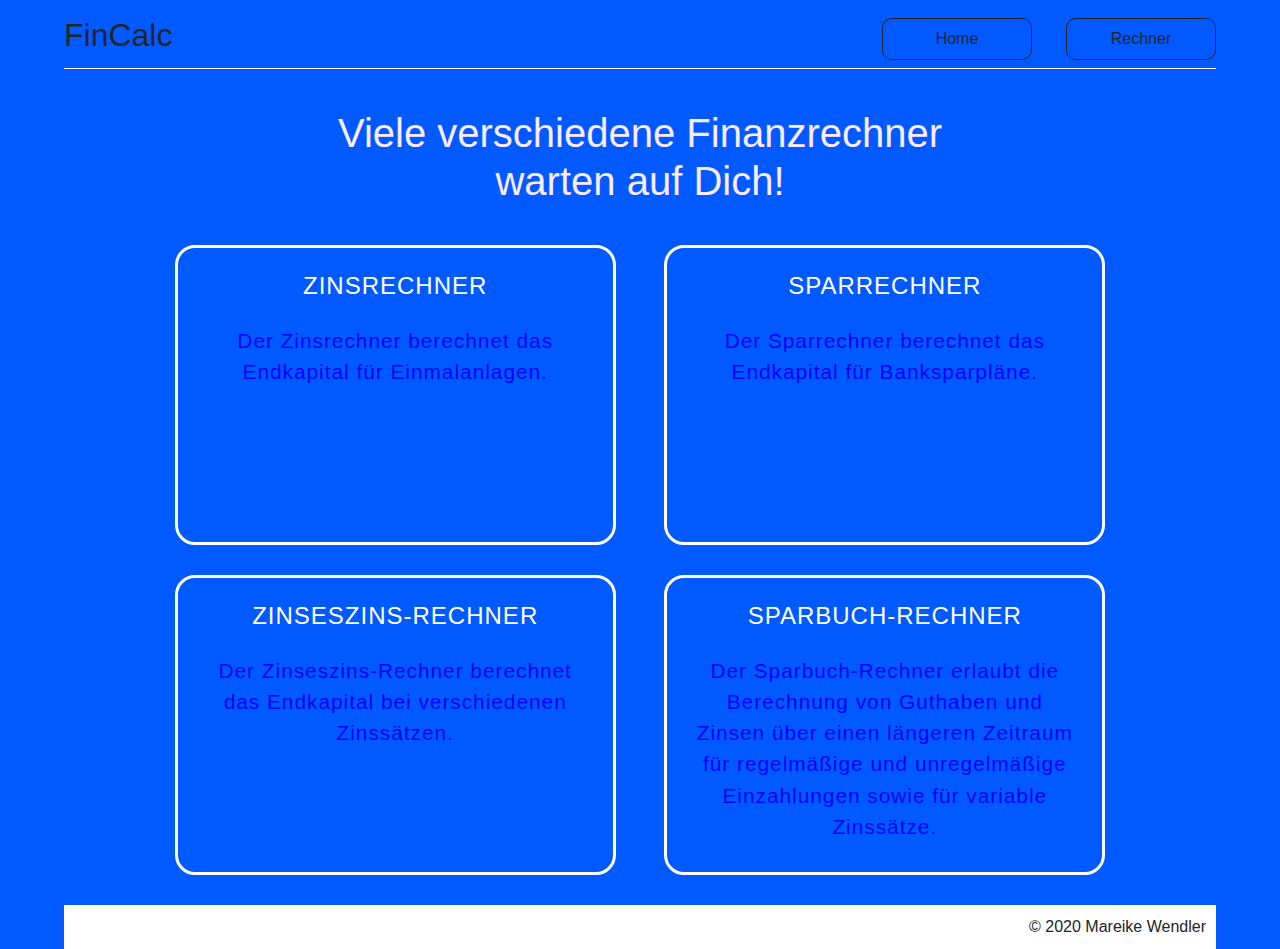
==== index.html @ 2e3aa0d5 "Umbenennung in index.html" ====
<!DOCTYPE html>
<html lang="de" dir="ltr">

<head>
  <meta charset="utf-8">
  <link rel="stylesheet" href="https://stackpath.bootstrapcdn.com/bootstrap/4.4.1/css/bootstrap.min.css">
  <link rel="stylesheet" href="path/to/font-awesome/css/font-awesome.min.css">
  <link rel="stylesheet" href="calculator.css">
  <title>Startseite</title>
</head>

<body>
  <header class="header-container">
    <h2 class="header-title">FinCalc</h2>
    <nav class="navbar">
      <ul class="nav-list">
        <li class="nav-list-item">Home</li>
        <li class="nav-list-item">Rechner</li>
      </ul>
    </nav>
  </header>

  <h1 class="page-title">Viele verschiedene Finanzrechner warten auf Dich!</h1>
  <div class="home-table" role="main">
    <div class="table-field"><a href="zinsrechner.html">
        <h4 class="table-field-title">Zinsrechner</h4>
        <p class="table-field-text">Der Zinsrechner berechnet das Endkapital für Einmalanlagen.</p>
      </a></div>
    <div class="table-field"><a href="sparrechner.html">
        <h4 class="table-field-title">Sparrechner</h4>
        <p class="table-field-text">Der Sparrechner berechnet das Endkapital für Banksparpläne.</p>
      </a></div>
    <div class="table-field">
      <h4 class="table-field-title">Zinseszins-Rechner</h4>
      <p class="table-field-text">Der Zinseszins-Rechner berechnet das Endkapital bei verschiedenen Zinssätzen.</p>
    </div>
    <div class="table-field">
      <h4 class="table-field-title">Sparbuch-Rechner</h4>
      <p class="table-field-text">Der Sparbuch-Rechner erlaubt die Berechnung von Guthaben und Zinsen über einen längeren Zeitraum für regelmäßige und unregelmäßige Einzahlungen sowie für variable Zinssätze.</p>
    </div>
  </div>

  <footer>&copy; 2020 Mareike Wendler</footer>
</body>

</html>
---- calculator.css ----
/* Allgemeine Formatierungen */
* {
  margin: 0;
  padding: 0;
}

body {
  width: 90%;
  margin: 0 auto;
  background-color: #005AFF;
}

a:hover {
  text-decoration: none;
}

.page-title {
  margin: 0 auto;
  padding: 1em 0;
  color: #FCEAFF;
  text-align: center;
}

/*----Header----*/
.header-container {
  width: 100%;
  display: flex;
  flex-direction: column;
  justify-content: space-between;
  align-items: center;
  border-bottom: 1px solid white;
  margin-top: 10px;
}

.navbar {
  width: 100%;
}

.nav-list {
  list-style: none;
  display: flex;
  justify-content: space-between;
  margin: 0 auto;
  width: 375px;
}

.nav-list-item {
  text-align: center;
  border: 1px solid;
  padding: 0.5em 1.5em;
  width: 150px;
  border-radius: 10px;
}

.nav-list-item:hover,
.nav-list-item:focus {
    cursor: pointer;
}

footer {
  background: white;
  text-align: right;
  padding: 10px;
}
/*----Startseite---- */
.home-table {
  display: flex;
  flex-direction: column;
}

.table-field {
  letter-spacing: 1px;
  text-transform: uppercase;
  border: 3px solid;
  width: 90%;
  border-radius: 20px;
  text-align: center;
  font-size: 1.3em;
  color: white;
  margin: 0 auto 30px auto;
}

.table-field:hover,
.table-field:focus {
  transform: scale(1.05);
}

.table-field-title {
  padding: 1em 0;
  color: white;
  margin: 0 auto;
}

.table-field-text {
  text-transform: none;
  padding: 0 1.2em;
  color: blue;
  margin: 0 auto 25px auto;
}

@media (min-width: 800px) {
  .header-container {
    flex-direction: row;
  }

  .navbar {
    width: 350px;
    padding-right: 0;
  }

  .page-title {
    width: 75%;
  }
}

@media (min-width: 1150px) {
  .page-title {
    width: 55%;
  }

  .home-table {
    flex-direction: row;
    flex-wrap: wrap;
    justify-content: space-between;
    width: 85%;
    margin: 0 auto;
  }

  .table-field {
    height: 300px;
    max-width: 45%;
  }
}

@media (min-width: 1400px) {
  .home-table {
    width: 75%;
  }
}

/* Rechnerformular */
form {
  display: flex;
  justify-content: space-between;
  flex-direction: column;
}

label {
  display: flex;
  justify-content: center;
  align-items: center;
  font-weight: bold;
  text-transform: uppercase;
}

input {
  border-radius: 20px;
  border-color: #0082FF;
  text-align: center;
  margin-bottom: 10px;
  padding: 15px;
}

input[type=text]:focus {
  outline: none; /* löscht border bei Fokus */
  border-color: #FFBB3F;
}

.calc-button {
  padding: 0.7em 1.5em;
  text-transform: uppercase;
  border-radius: 10px;
  background-color: #FF7246;
  color: white;
  border-color: #FF7246;
  letter-spacing: 1px;
  margin: 20px 0  30px 0;
}

.calc-button:hover,
.calc-button:focus {
  background-color: white;
  border-color: #005AFF;
  color: #005AFF;
  outline: none;
}

.rechner-container {
  background-color: #FCEAFF;
  padding: 1em 1.5em;
  border-radius: 10px;
  margin: 0 auto 50px auto;
  max-width: 450px;
}

.result {
  border: 2px solid;
  border-radius: 20px;
  margin: 0 auto;
  width: 50%;
  padding: 1em 0;
  background-color: #FCEAFF;
  text-align: center;
  text-transform: uppercase;
  letter-spacing: 5px;
  font-weight: bold;
}

/* Diagramm */
.chart-container {
  margin: 3em 0;
  background-color: #FCEAFF;
  padding: 1em 1.5em;
  border-radius: 10px;
  visibility: hidden;
}

/* Tabelle */
.table-container {
  margin: 0 auto 20px auto;
}

th,td {
  border: 1px solid;
  padding: 1em 1.5em;
  background-color: white;
  text-transform: uppercase;
}
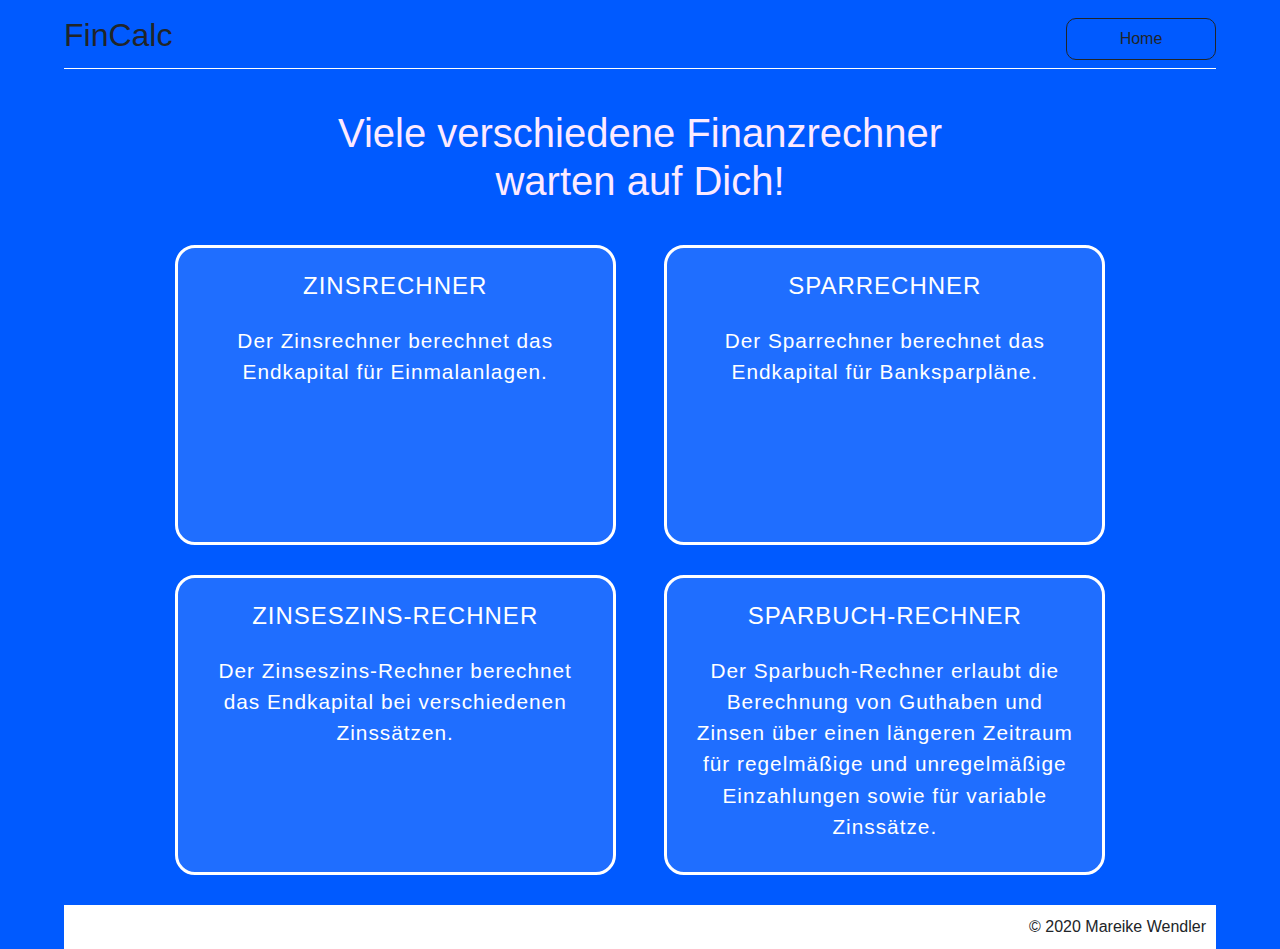
==== commit 946b0b38: "Input-type und Farben geändert" ====
--- a/index.html
+++ b/index.html
@@ -13,9 +13,8 @@
   <header class="header-container">
     <h2 class="header-title">FinCalc</h2>
     <nav class="navbar">
-      <ul class="nav-list">
+      <ul class="nav-list index-home__btn">
         <li class="nav-list-item">Home</li>
-        <li class="nav-list-item">Rechner</li>
       </ul>
     </nav>
   </header>
--- a/calculator.css
+++ b/calculator.css
@@ -7,7 +7,7 @@
 body {
   width: 90%;
   margin: 0 auto;
-  background-color: #005AFF;
+  background-color: rgb(0,90,255);
 }
 
 a:hover {
@@ -55,6 +55,12 @@
 .nav-list-item:hover,
 .nav-list-item:focus {
     cursor: pointer;
+    border-color: white;
+    color: white;
+}
+
+.index-home__btn {
+  justify-content: flex-end;
 }
 
 footer {
@@ -78,6 +84,7 @@
   font-size: 1.3em;
   color: white;
   margin: 0 auto 30px auto;
+  background-color: rgba(153,189,255,0.2);
 }
 
 .table-field:hover,
@@ -94,7 +101,7 @@
 .table-field-text {
   text-transform: none;
   padding: 0 1.2em;
-  color: blue;
+  color: white;
   margin: 0 auto 25px auto;
 }
 
@@ -161,9 +168,17 @@
   padding: 15px;
 }
 
-input[type=text]:focus {
+input[type=number]:focus,
+select:focus {
   outline: none; /* löscht border bei Fokus */
   border-color: #FFBB3F;
+}
+
+select {
+  border-radius: 20px;
+  width: 50%;
+  padding: 15px;
+  margin: 0 auto;
 }
 
 .calc-button {
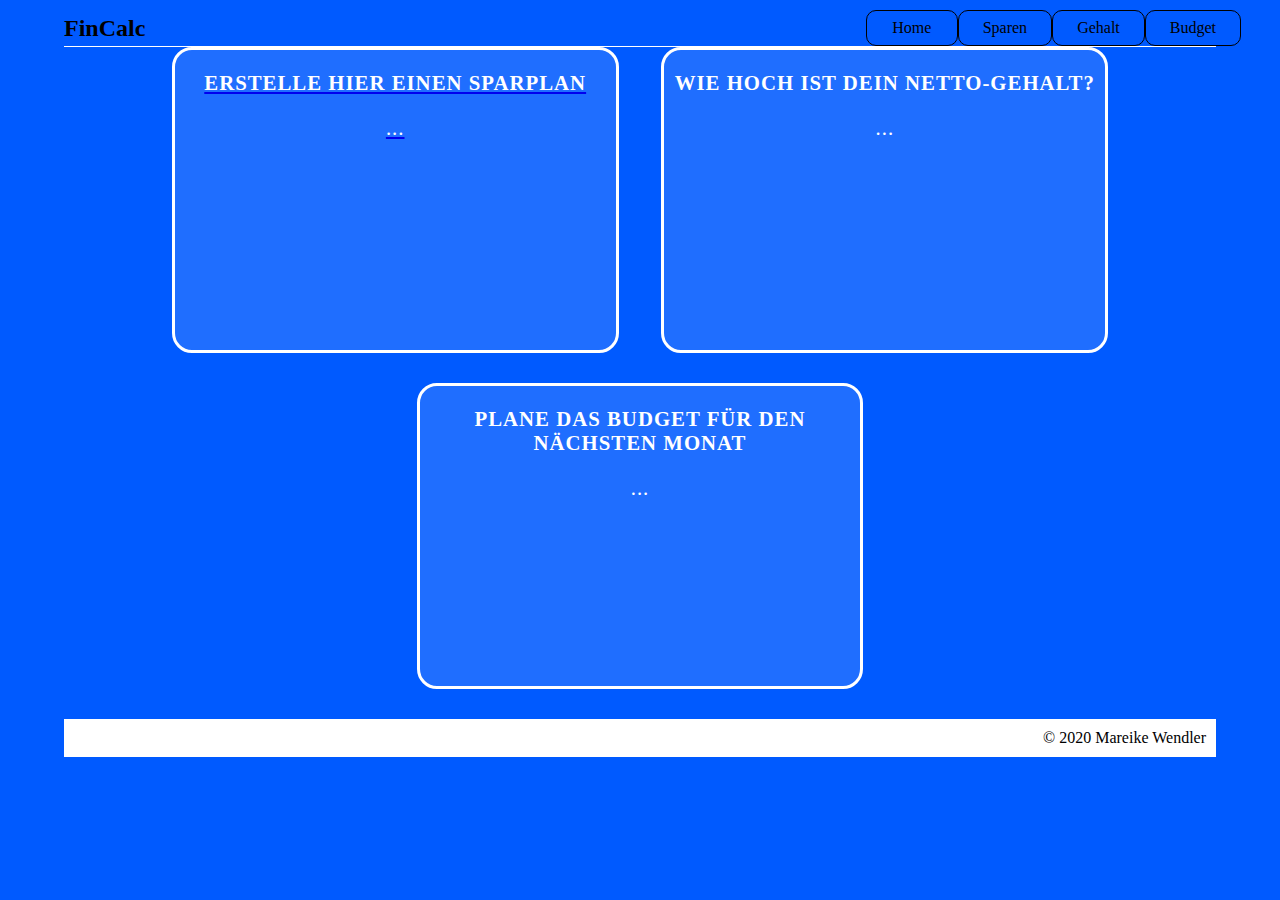
==== commit 5b36536c: "Sparrechner-Rechner fertig" ====
--- a/index.html
+++ b/index.html
@@ -3,7 +3,6 @@
 
 <head>
   <meta charset="utf-8">
-  <link rel="stylesheet" href="https://stackpath.bootstrapcdn.com/bootstrap/4.4.1/css/bootstrap.min.css">
   <link rel="stylesheet" href="path/to/font-awesome/css/font-awesome.min.css">
   <link rel="stylesheet" href="calculator.css">
   <title>Startseite</title>
@@ -14,30 +13,28 @@
     <h2 class="header-title">FinCalc</h2>
     <nav class="navbar">
       <ul class="nav-list index-home__btn">
-        <li class="nav-list-item">Home</li>
+        <li class="nav-list-item active">Home</li>
+        <li class="nav-list-item">Sparen</li>
+        <li class="nav-list-item">Gehalt</li>
+        <li class="nav-list-item">Budget</li>
       </ul>
     </nav>
   </header>
 
-  <h1 class="page-title">Viele verschiedene Finanzrechner warten auf Dich!</h1>
-  <div class="home-table" role="main">
-    <div class="table-field"><a href="zinsrechner.html">
-        <h4 class="table-field-title">Zinsrechner</h4>
-        <p class="table-field-text">Der Zinsrechner berechnet das Endkapital für Einmalanlagen.</p>
-      </a></div>
+  <main class="home-table" role="main">
     <div class="table-field"><a href="sparrechner.html">
-        <h4 class="table-field-title">Sparrechner</h4>
-        <p class="table-field-text">Der Sparrechner berechnet das Endkapital für Banksparpläne.</p>
+        <h4 class="table-field-title">Erstelle hier einen Sparplan</h4>
+        <p class="table-field-text">...</p>
       </a></div>
     <div class="table-field">
-      <h4 class="table-field-title">Zinseszins-Rechner</h4>
-      <p class="table-field-text">Der Zinseszins-Rechner berechnet das Endkapital bei verschiedenen Zinssätzen.</p>
+      <h4 class="table-field-title">Wie hoch ist Dein Netto-Gehalt?</h4>
+      <p class="table-field-text">...</p>
     </div>
     <div class="table-field">
-      <h4 class="table-field-title">Sparbuch-Rechner</h4>
-      <p class="table-field-text">Der Sparbuch-Rechner erlaubt die Berechnung von Guthaben und Zinsen über einen längeren Zeitraum für regelmäßige und unregelmäßige Einzahlungen sowie für variable Zinssätze.</p>
+      <h4 class="table-field-title">Plane das Budget für den nächsten Monat</h4>
+      <p class="table-field-text">...</p>
     </div>
-  </div>
+  </main>
 
   <footer>&copy; 2020 Mareike Wendler</footer>
 </body>
--- a/calculator.css
+++ b/calculator.css
@@ -85,6 +85,7 @@
   color: white;
   margin: 0 auto 30px auto;
   background-color: rgba(153,189,255,0.2);
+  transition: 0.5s;
 }
 
 .table-field:hover,
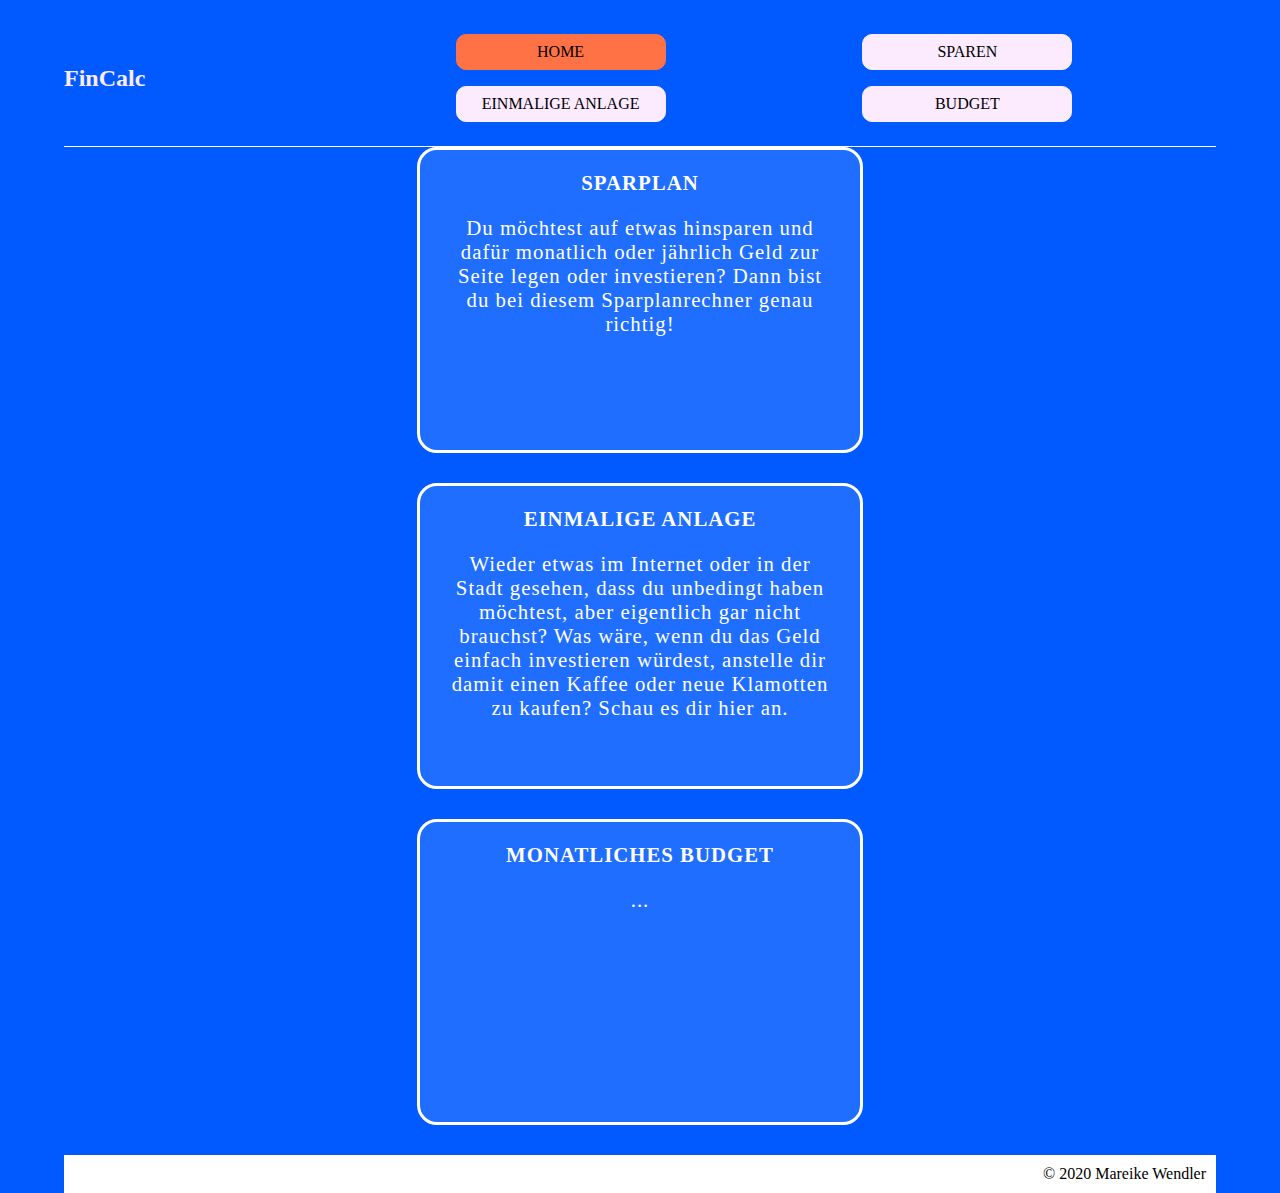
==== commit 5282b54d: "Layout verbessert" ====
--- a/index.html
+++ b/index.html
@@ -12,28 +12,34 @@
   <header class="header-container">
     <h2 class="header-title">FinCalc</h2>
     <nav class="navbar">
-      <ul class="nav-list index-home__btn">
-        <li class="nav-list-item active">Home</li>
-        <li class="nav-list-item">Sparen</li>
-        <li class="nav-list-item">Gehalt</li>
-        <li class="nav-list-item">Budget</li>
+      <ul class="nav-list">
+          <a href="index.html"><li class="nav-list-item active">Home</li></a>
+          <a href="sparrechner.html"><li class="nav-list-item">Sparen</li></a>
+          <a href="einmalige-anlage.html"><li class="nav-list-item">Einmalige Anlage</li></a>
+          <a href="budgetplaner.html"><li class="nav-list-item">Budget</li></a>
       </ul>
     </nav>
   </header>
 
   <main class="home-table" role="main">
-    <div class="table-field"><a href="sparrechner.html">
-        <h4 class="table-field-title">Erstelle hier einen Sparplan</h4>
-        <p class="table-field-text">...</p>
-      </a></div>
-    <div class="table-field">
-      <h4 class="table-field-title">Wie hoch ist Dein Netto-Gehalt?</h4>
+    <div class="rechner-grid-container">
+    <a href="sparrechner.html"><div class="table-field">
+        <h4 class="table-field-title">Sparplan</h4>
+        <p class="table-field-text">Du möchtest auf etwas hinsparen und dafür monatlich oder jährlich Geld zur Seite legen oder investieren? 
+          Dann bist du bei diesem Sparplanrechner genau richtig!
+        </p>
+      </div></a>
+    <a href="einmalige-anlage.html"><div class="table-field">
+      <h4 class="table-field-title">Einmalige Anlage</h4>
+      <p class="table-field-text">Wieder etwas im Internet oder in der Stadt gesehen, dass du unbedingt haben möchtest, aber eigentlich gar nicht brauchst? 
+        Was wäre, wenn du das Geld einfach investieren würdest, anstelle dir damit einen Kaffee oder neue Klamotten zu kaufen? Schau es dir hier an.
+      </p>
+    </div></a>
+    <a href="budgetplaner.html"><div class="table-field">
+      <h4 class="table-field-title">Monatliches Budget</h4>
       <p class="table-field-text">...</p>
-    </div>
-    <div class="table-field">
-      <h4 class="table-field-title">Plane das Budget für den nächsten Monat</h4>
-      <p class="table-field-text">...</p>
-    </div>
+    </div></a>
+  </div>
   </main>
 
   <footer>&copy; 2020 Mareike Wendler</footer>
--- a/calculator.css
+++ b/calculator.css
@@ -10,14 +10,23 @@
   background-color: rgb(0,90,255);
 }
 
+a {
+  text-decoration: none;
+  color: inherit
+}
+
 a:hover {
   text-decoration: none;
 }
 
+.header-title,
 .page-title {
+  color: #FCEAFF;
+}
+
+.page-title {
   margin: 0 auto;
   padding: 1em 0;
-  color: #FCEAFF;
   text-align: center;
 }
 
@@ -33,30 +42,37 @@
 }
 
 .navbar {
-  width: 100%;
+  margin: 1rem 0;
 }
 
 .nav-list {
   list-style: none;
   display: flex;
+  margin: 0 auto;
+  align-items: center;
   justify-content: space-between;
-  margin: 0 auto;
-  width: 375px;
+  flex-direction: column;
+  flex-wrap: wrap;
 }
 
 .nav-list-item {
-  text-align: center;
-  border: 1px solid;
+  text-transform: uppercase;
+  text-align: center;
+  border: .05rem solid;
   padding: 0.5em 1.5em;
-  width: 150px;
-  border-radius: 10px;
-}
-
+  border-radius: 10px;
+  margin: 0.5rem;
+  width: 160px; 
+  background-color: #FCEAFF;
+  border-color: #FCEAFF;
+}
+
+.active,
 .nav-list-item:hover,
 .nav-list-item:focus {
     cursor: pointer;
-    border-color: white;
-    color: white;
+    background-color: #FF7246;
+    border-color: #FF7246;
 }
 
 .index-home__btn {
@@ -106,14 +122,18 @@
   margin: 0 auto 25px auto;
 }
 
-@media (min-width: 800px) {
+@media (min-width: 850px) {
   .header-container {
     flex-direction: row;
   }
 
   .navbar {
-    width: 350px;
     padding-right: 0;
+  }
+
+  .nav-list {
+    flex-direction: row;
+    width: 70%;
   }
 
   .page-title {
@@ -141,6 +161,10 @@
 }
 
 @media (min-width: 1400px) {
+  .nav-list {
+    width: 100%;
+  }
+  
   .home-table {
     width: 75%;
   }
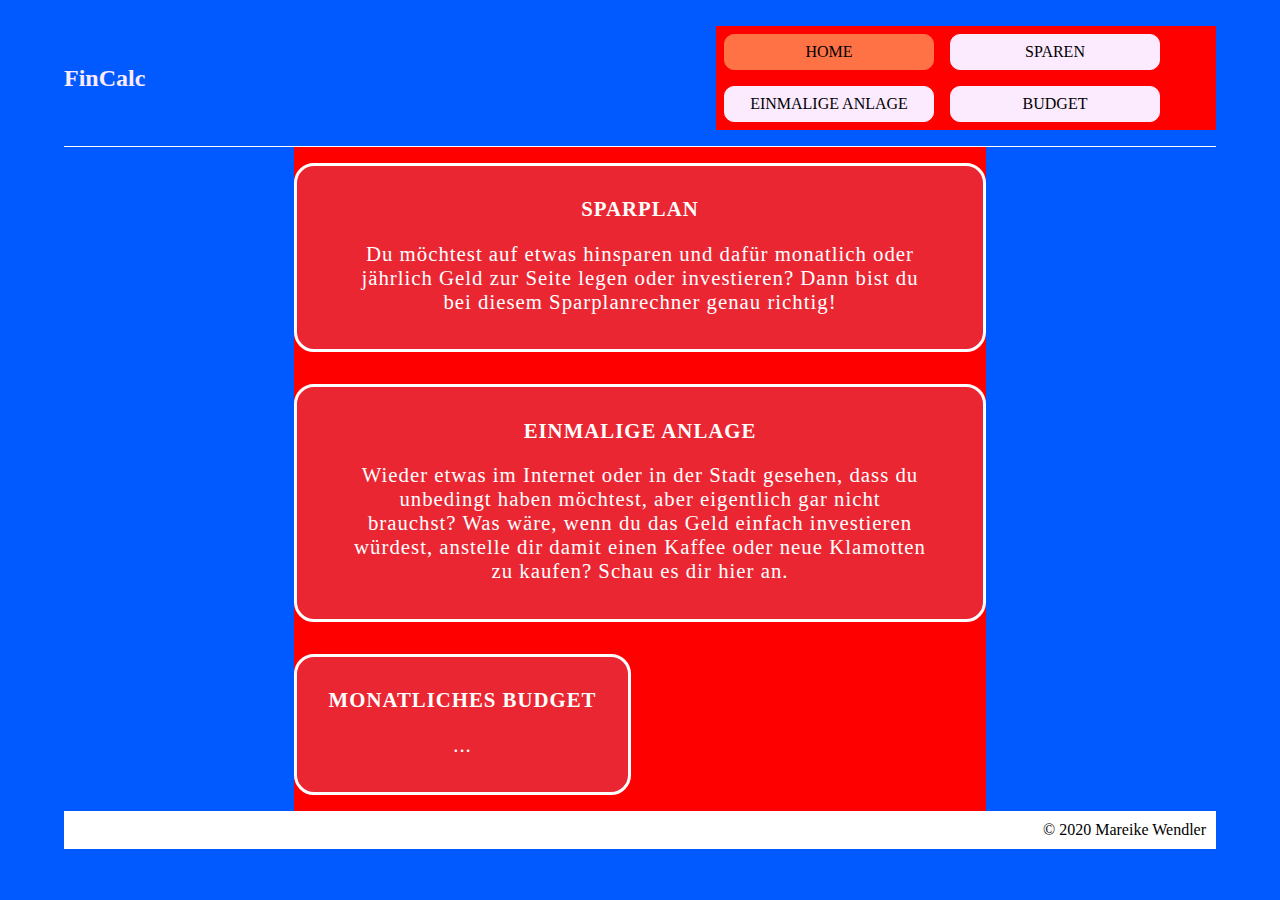
==== commit 82e35a16: "Tabelle auf der Startseite als Flex" ====
--- a/index.html
+++ b/index.html
@@ -12,34 +12,48 @@
   <header class="header-container">
     <h2 class="header-title">FinCalc</h2>
     <nav class="navbar">
-      <ul class="nav-list">
-          <a href="index.html"><li class="nav-list-item active">Home</li></a>
-          <a href="sparrechner.html"><li class="nav-list-item">Sparen</li></a>
-          <a href="einmalige-anlage.html"><li class="nav-list-item">Einmalige Anlage</li></a>
-          <a href="budgetplaner.html"><li class="nav-list-item">Budget</li></a>
+      <ul class="flex">
+          <a href="index.html">
+            <li class="flex-item nav-list-item active">Home</li>
+          </a>
+          <a href="sparrechner.html">
+            <li class="flex-item nav-list-item">Sparen</li>
+          </a>
+          <a href="einmalige-anlage.html">
+            <li class="flex-item nav-list-item">Einmalige Anlage</li>
+          </a>
+          <a href="budgetplaner.html">
+            <li class="flex-item nav-list-item">Budget</li>
+          </a>
       </ul>
     </nav>
   </header>
 
-  <main class="home-table" role="main">
-    <div class="rechner-grid-container">
-    <a href="sparrechner.html"><div class="table-field">
-        <h4 class="table-field-title">Sparplan</h4>
-        <p class="table-field-text">Du möchtest auf etwas hinsparen und dafür monatlich oder jährlich Geld zur Seite legen oder investieren? 
+  <main class="index-rechner-container" role="main">
+    <ul class="flex">
+    <a href="sparrechner.html">
+      <li class="flex-item rechner-item">
+        <h4 class="rechner-item-title">Sparplan</h4>
+        <p class="rechner-item-text">Du möchtest auf etwas hinsparen und dafür monatlich oder jährlich Geld zur Seite legen oder investieren? 
           Dann bist du bei diesem Sparplanrechner genau richtig!
         </p>
-      </div></a>
-    <a href="einmalige-anlage.html"><div class="table-field">
-      <h4 class="table-field-title">Einmalige Anlage</h4>
-      <p class="table-field-text">Wieder etwas im Internet oder in der Stadt gesehen, dass du unbedingt haben möchtest, aber eigentlich gar nicht brauchst? 
+      </li>
+    </a>
+    <a href="einmalige-anlage.html">
+      <li class="flex-item rechner-item">
+      <h4 class="rechner-item-title">Einmalige Anlage</h4>
+      <p class="rechner-item-text">Wieder etwas im Internet oder in der Stadt gesehen, dass du unbedingt haben möchtest, aber eigentlich gar nicht brauchst? 
         Was wäre, wenn du das Geld einfach investieren würdest, anstelle dir damit einen Kaffee oder neue Klamotten zu kaufen? Schau es dir hier an.
       </p>
-    </div></a>
-    <a href="budgetplaner.html"><div class="table-field">
-      <h4 class="table-field-title">Monatliches Budget</h4>
-      <p class="table-field-text">...</p>
-    </div></a>
-  </div>
+      </li>
+    </a>
+    <a href="budgetplaner.html">
+      <li class="flex-item rechner-item">
+      <h4 class="rechner-item-title">Monatliches Budget</h4>
+      <p class="rechner-item-text">...</p>
+      </li>
+    </a>
+  </ul>
   </main>
 
   <footer>&copy; 2020 Mareike Wendler</footer>
--- a/calculator.css
+++ b/calculator.css
@@ -12,11 +12,23 @@
 
 a {
   text-decoration: none;
-  color: inherit
-}
-
-a:hover {
-  text-decoration: none;
+  color: inherit;
+}
+
+.flex {
+  display: flex;
+  flex-direction: column;
+  flex-wrap: wrap;
+  list-style: none;
+}
+
+.flex-item {
+  text-align: center;
+  border: .05rem solid;
+  padding: 0.5em 1.5em;
+  border-radius: 10px;
+  background-color: #FCEAFF;
+  border-color: #FCEAFF;
 }
 
 .header-title,
@@ -43,16 +55,7 @@
 
 .navbar {
   margin: 1rem 0;
-}
-
-.nav-list {
-  list-style: none;
-  display: flex;
-  margin: 0 auto;
-  align-items: center;
-  justify-content: space-between;
-  flex-direction: column;
-  flex-wrap: wrap;
+  background-color: red;
 }
 
 .nav-list-item {
@@ -75,47 +78,42 @@
     border-color: #FF7246;
 }
 
-.index-home__btn {
-  justify-content: flex-end;
-}
-
 footer {
   background: white;
   text-align: right;
   padding: 10px;
 }
 /*----Startseite---- */
-.home-table {
-  display: flex;
-  flex-direction: column;
-}
-
-.table-field {
+.index-rechner-container {
+  background-color: red;
+  width: 80%;
+  margin: 0 auto;
+}
+.rechner-item {
+  margin: 1rem 0;
   letter-spacing: 1px;
   text-transform: uppercase;
   border: 3px solid;
-  width: 90%;
   border-radius: 20px;
   text-align: center;
   font-size: 1.3em;
   color: white;
-  margin: 0 auto 30px auto;
   background-color: rgba(153,189,255,0.2);
   transition: 0.5s;
 }
 
-.table-field:hover,
-.table-field:focus {
+.rechner-item:hover,
+.rechner-item:focus {
   transform: scale(1.05);
 }
 
-.table-field-title {
+.rechner-item-title {
   padding: 1em 0;
   color: white;
   margin: 0 auto;
 }
 
-.table-field-text {
+.rechner-item-text {
   text-transform: none;
   padding: 0 1.2em;
   color: white;
@@ -128,12 +126,16 @@
   }
 
   .navbar {
-    padding-right: 0;
-  }
-
-  .nav-list {
-    flex-direction: row;
-    width: 70%;
+    justify-content: space-evenly;
+    width: 500px;
+  }
+
+  .index-rechner-container {
+    width: 60%;
+  }
+
+  .flex {
+    flex-direction: row; 
   }
 
   .page-title {
@@ -146,27 +148,25 @@
     width: 55%;
   }
 
-  .home-table {
-    flex-direction: row;
-    flex-wrap: wrap;
-    justify-content: space-between;
-    width: 85%;
-    margin: 0 auto;
-  }
-
-  .table-field {
+  .index-rechner-container {
+    width: 60%;
+  }
+}
+
+@media (min-width: 1400px) {
+  .navbar {
+    width: 75%;
+  }
+
+  .index-rechner-container {
+    width: 80%;
+    background-color: blue;
+  }
+
+  .rechner-item {
+    width: 350px;
     height: 300px;
-    max-width: 45%;
-  }
-}
-
-@media (min-width: 1400px) {
-  .nav-list {
-    width: 100%;
-  }
-  
-  .home-table {
-    width: 75%;
+    margin: 1rem;
   }
 }
 
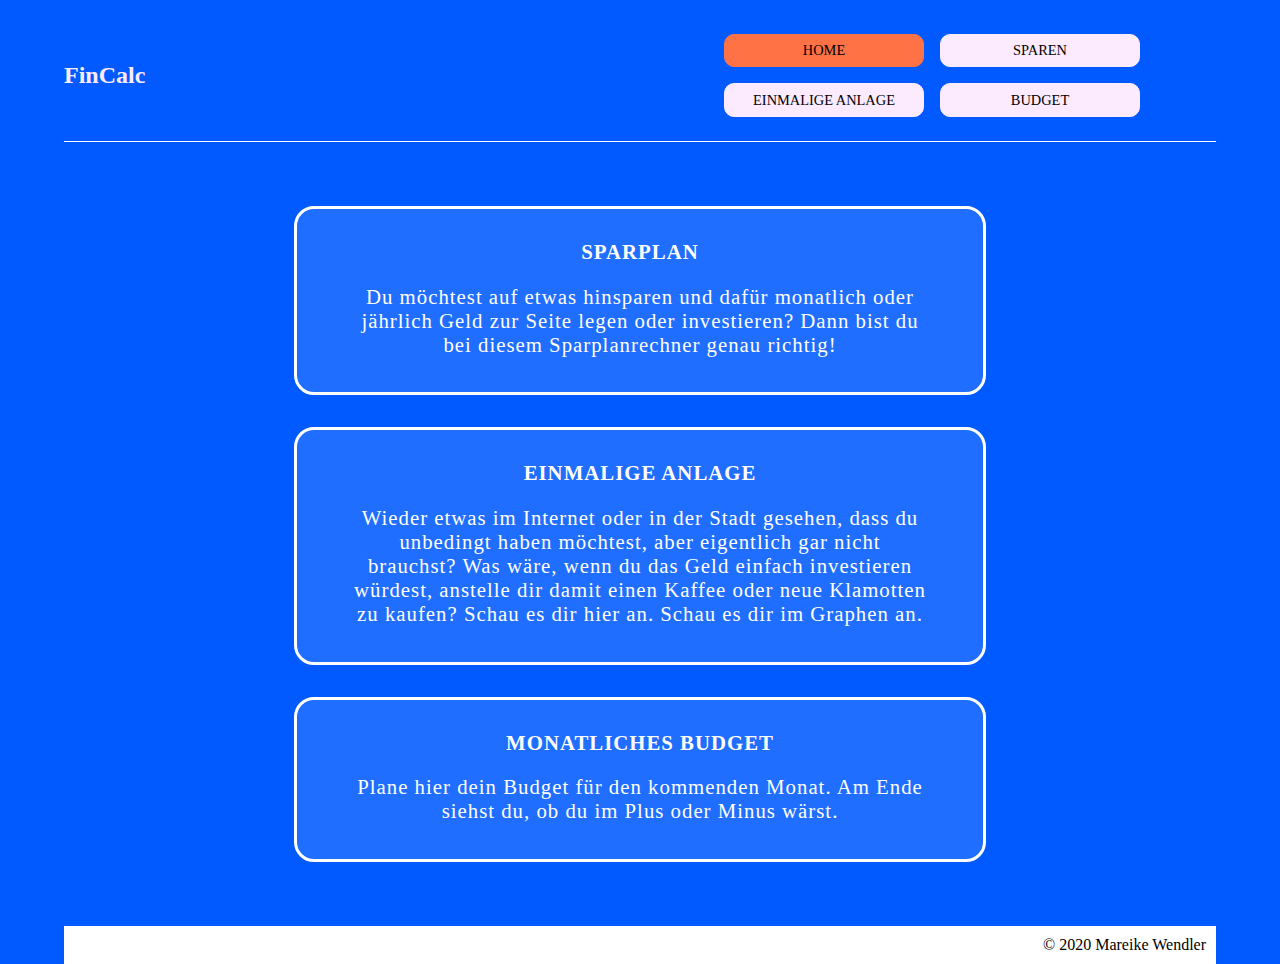
==== commit 282ba810: "Budgetrechner" ====
--- a/index.html
+++ b/index.html
@@ -43,14 +43,14 @@
       <li class="flex-item rechner-item">
       <h4 class="rechner-item-title">Einmalige Anlage</h4>
       <p class="rechner-item-text">Wieder etwas im Internet oder in der Stadt gesehen, dass du unbedingt haben möchtest, aber eigentlich gar nicht brauchst? 
-        Was wäre, wenn du das Geld einfach investieren würdest, anstelle dir damit einen Kaffee oder neue Klamotten zu kaufen? Schau es dir hier an.
+        Was wäre, wenn du das Geld einfach investieren würdest, anstelle dir damit einen Kaffee oder neue Klamotten zu kaufen? Schau es dir hier an. Schau es dir im Graphen an.
       </p>
       </li>
     </a>
     <a href="budgetplaner.html">
       <li class="flex-item rechner-item">
       <h4 class="rechner-item-title">Monatliches Budget</h4>
-      <p class="rechner-item-text">...</p>
+      <p class="rechner-item-text">Plane hier dein Budget für den kommenden Monat. Am Ende siehst du, ob du im Plus oder Minus wärst.</p>
       </li>
     </a>
   </ul>
--- a/calculator.css
+++ b/calculator.css
@@ -2,12 +2,14 @@
 * {
   margin: 0;
   padding: 0;
+  box-sizing: border-box;
 }
 
 body {
   width: 90%;
   margin: 0 auto;
   background-color: rgb(0,90,255);
+  font-family: Georgia, 'Times New Roman', Times, serif;
 }
 
 a {
@@ -55,7 +57,6 @@
 
 .navbar {
   margin: 1rem 0;
-  background-color: red;
 }
 
 .nav-list-item {
@@ -65,9 +66,10 @@
   padding: 0.5em 1.5em;
   border-radius: 10px;
   margin: 0.5rem;
-  width: 160px; 
+  width: 200px; 
   background-color: #FCEAFF;
   border-color: #FCEAFF;
+  font-size: .9rem;
 }
 
 .active,
@@ -85,9 +87,8 @@
 }
 /*----Startseite---- */
 .index-rechner-container {
-  background-color: red;
   width: 80%;
-  margin: 0 auto;
+  margin: 3em auto;
 }
 .rechner-item {
   margin: 1rem 0;
@@ -159,14 +160,7 @@
   }
 
   .index-rechner-container {
-    width: 80%;
-    background-color: blue;
-  }
-
-  .rechner-item {
-    width: 350px;
-    height: 300px;
-    margin: 1rem;
+    width: 70%;
   }
 }
 
@@ -175,6 +169,10 @@
   display: flex;
   justify-content: space-between;
   flex-direction: column;
+}
+
+.zinsenForm > * {
+  padding: 0.5em;
 }
 
 label {
@@ -255,14 +253,78 @@
   visibility: hidden;
 }
 
-/* Tabelle */
-.table-container {
-  margin: 0 auto 20px auto;
-}
-
-th,td {
-  border: 1px solid;
-  padding: 1em 1.5em;
-  background-color: white;
-  text-transform: uppercase;
-}
+@media (min-width: 900px) {
+  .chart-container {
+    margin: 0 auto;
+    max-width: 800px;
+    margin-bottom: 2em;
+  } 
+}
+
+/* Budget */
+#budget-container {
+  padding: 0;
+}
+
+@media (min-width: 800px) {
+  #budget-container {
+    max-width: 600px;
+  }
+}
+
+#amount-left-banner {
+  position: fixed;
+  display: none;
+}
+
+fieldset {
+  border: none;
+  border-bottom: solid;
+}
+
+.row {
+  padding: 1rem;
+  background-color: #FCEAFF;
+}
+
+.row label {
+  display: inline-block;
+  width: 200px;
+  text-transform: capitalize;
+}
+.row input[type=number] {
+  width: 40%;
+  margin-right: 10px;
+}
+
+.col-title {
+  background-color: blue;
+  padding: 1em;
+  color: #FCEAFF;
+}
+
+.section-title {
+  background-color: rgb(97, 175, 248);
+  padding: 1em;
+  margin-top: 0;
+}
+
+.form-button {
+  text-align: center;
+}
+
+#chart-budget {
+  font-size: 1.5em;
+  text-align: center;
+  padding: 1em 1.2em;
+  border: solid 2px #FCEAFF;
+  border-radius: 10px;
+  color: #FCEAFF;
+  margin-bottom: 2em;
+}
+
+#printSeite {
+  display: none;
+}
+
+
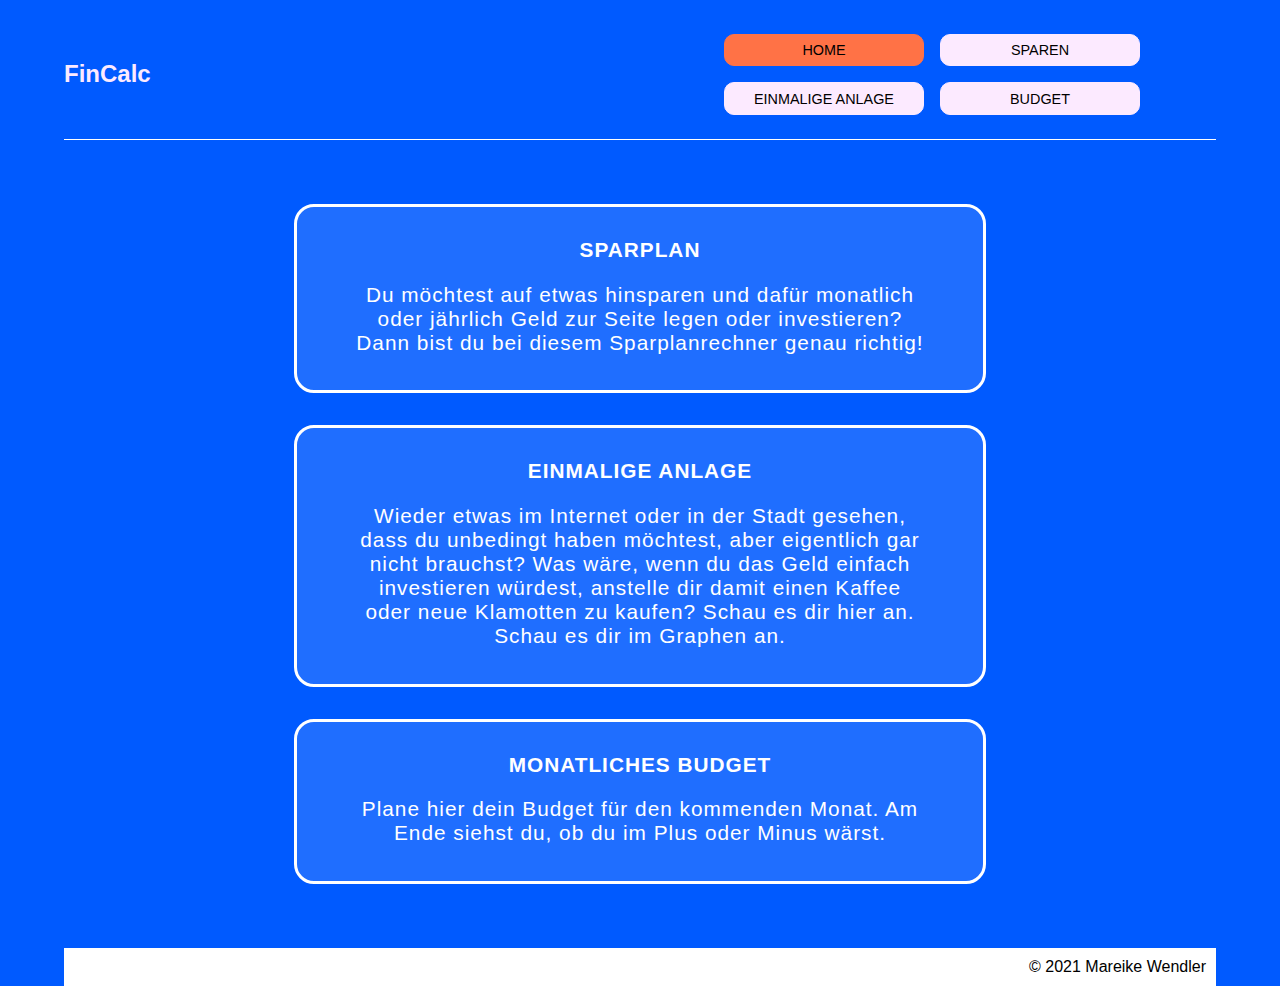
==== commit 19e8079a: "Font-family geändert" ====
--- a/index.html
+++ b/index.html
@@ -56,7 +56,7 @@
   </ul>
   </main>
 
-  <footer>&copy; 2020 Mareike Wendler</footer>
+  <footer>&copy; 2021 Mareike Wendler</footer>
 </body>
 
 </html>
--- a/calculator.css
+++ b/calculator.css
@@ -9,7 +9,7 @@
   width: 90%;
   margin: 0 auto;
   background-color: rgb(0,90,255);
-  font-family: Georgia, 'Times New Roman', Times, serif;
+  font-family:Verdana, Geneva, Tahoma, sans-serif;
 }
 
 a {
@@ -221,6 +221,7 @@
   border-color: #005AFF;
   color: #005AFF;
   outline: none;
+  cursor: pointer;
 }
 
 .rechner-container {
@@ -232,16 +233,27 @@
 }
 
 .result {
+  display: none;
   border: 2px solid;
   border-radius: 20px;
   margin: 0 auto;
-  width: 50%;
-  padding: 1em 0;
-  background-color: #FCEAFF;
-  text-align: center;
+  padding: 1em;
+  background-color: #FCEAFF;
+  text-align: left;
   text-transform: uppercase;
-  letter-spacing: 5px;
-  font-weight: bold;
+}
+
+.result-label-style {
+  margin-bottom: .5em;
+}
+
+.result-label-style:last-child {
+  margin-bottom: 0;
+}
+
+.result-number-style {
+  text-align: right;
+  float: right;
 }
 
 /* Diagramm */
@@ -264,12 +276,8 @@
 /* Budget */
 #budget-container {
   padding: 0;
-}
-
-@media (min-width: 800px) {
-  #budget-container {
-    max-width: 600px;
-  }
+  width: 80%;
+  margin: 0 auto;
 }
 
 #amount-left-banner {
@@ -321,10 +329,76 @@
   border-radius: 10px;
   color: #FCEAFF;
   margin-bottom: 2em;
+  margin-top: 1rem;
 }
 
 #printSeite {
   display: none;
 }
 
-
+@media print {
+  /* Verstecke alle Elemente aus Budgettabelle */
+  body * {
+    visibility: hidden;
+  }
+
+  #budget-container {
+    display: flex;
+    width: 100%;
+  }
+
+  .col-left {
+    flex: 40%;
+    margin-right: 10px;
+  }
+  
+  .col-right {
+    flex: 40%;
+  }
+
+  #einnahmen-container {
+    margin-bottom: 1rem;
+  }
+
+  .budget-button {
+    padding-top: 4rem;
+    padding-bottom: 3.9rem;
+  }
+
+  /* Zeig print-container */
+  .print-container, 
+  .print-container * {
+    visibility: visible;
+  }
+
+  .print-container {
+    position: absolute;
+    left: 0;
+    top: 0;
+  }
+}
+
+@media (min-width: 950px) {
+  #budget-container {
+    display: flex;
+    width: 100%;
+  }
+
+  .col-left {
+    flex: 40%;
+    margin-right: 10px;
+  }
+  
+  .col-right {
+    flex: 40%;
+  }
+
+  #einnahmen-container {
+    margin-bottom: 1rem;
+  }
+
+  .budget-button {
+    padding-top: 4rem;
+    padding-bottom: 3.9rem;
+  }
+}
